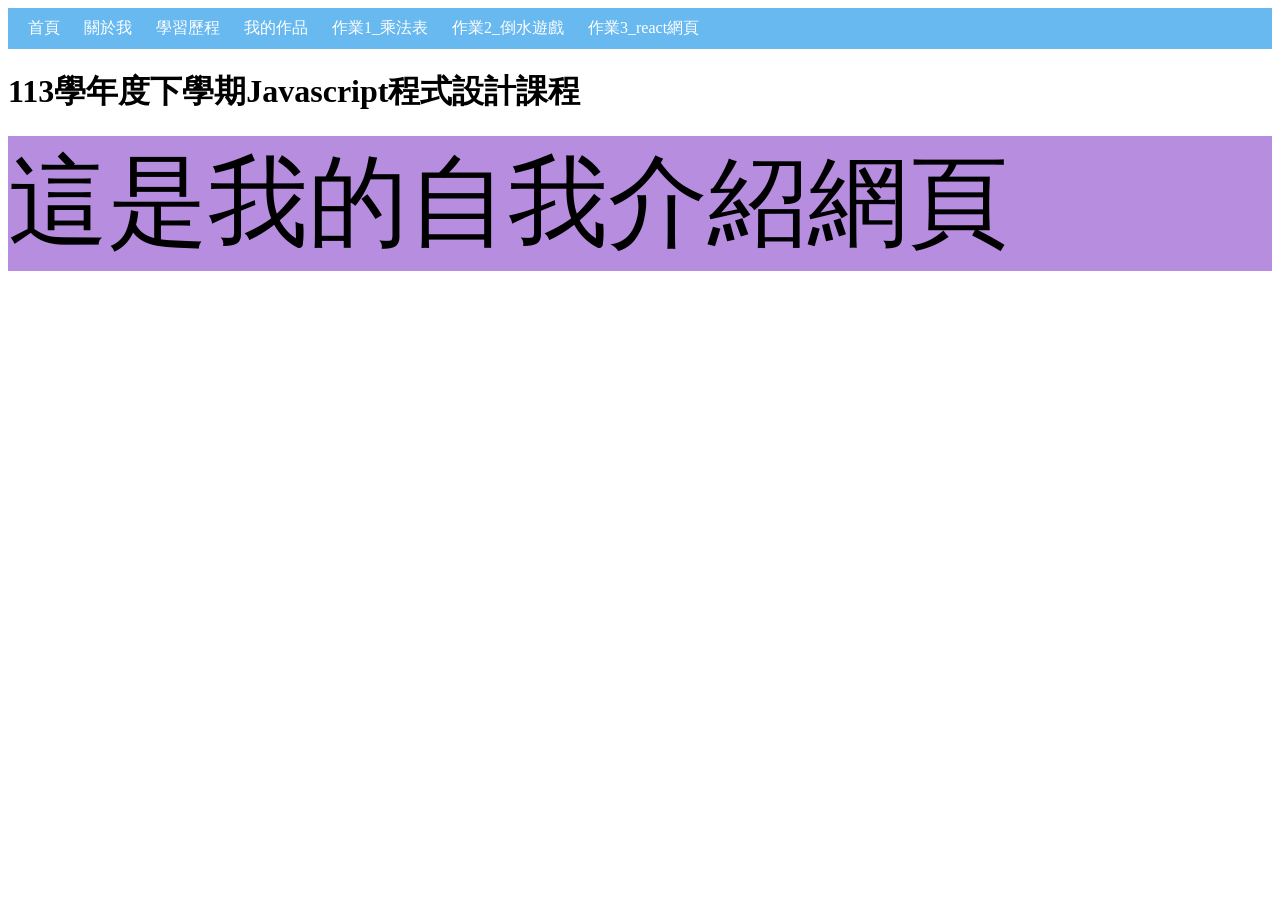
==== index.html @ c145d9f3 "新添了其他作業的頁面" ====
<!DOCTYPE html>
<html lang="en">
    <head>
        <meta charset="UTF-8">
        <meta name="viewport" content="width=device-width, initial-scale=1.0">
        <title>Javascript課程</title>
        <link rel="stylesheet" href="style.css">
    </head>
    <body>
        <div id="top">
            <a class="top_a" href="index.html">首頁</a>
            <a class="top_a" href="about.html">關於我</a>
            <a class="top_a" href="study.html">學習歷程</a>
            <a class="top_a" href="myproject.html">我的作品</a>
            <a class="top_a" href="homework.html">作業1_乘法表</a>
            <a class="top_a" href="https://abczoe.github.io/JavaScript_WaterPuzzle/" target="_blank">作業2_倒水遊戲</a>
            <a class="top_a" href="https://abczoe.github.io/AboutReact/" target="_blank">作業3_react網頁</a>
        </div>
        <h1>113學年度下學期Javascript程式設計課程</h1>
        <div style="font-size:100px; background-color:rgb(183, 141, 223);">
            這是我的自我介紹網頁
        </div>
    </body>
</html>
---- style.css ----
.top_a{
    color:white;
    background-color: rgba(0, 0, 0, 0);
    text-decoration: none;
    padding: 10px;
}
.top_a:hover{
background-color:rgb(60, 155, 91);
}
#top{
padding: 10px;
background-color:rgb(104, 185, 240);
}
div#myId{
    width: 90%;
    background-color: antiquewhite;
    padding: 30px;
    margin: 10px auto;
}
table,tr,td{
    border: 1px solid black;
    border-collapse: collapse;
}
table{
    margin: 0 auto;
}
td{
    padding: 5px;
    text-align: center;
}
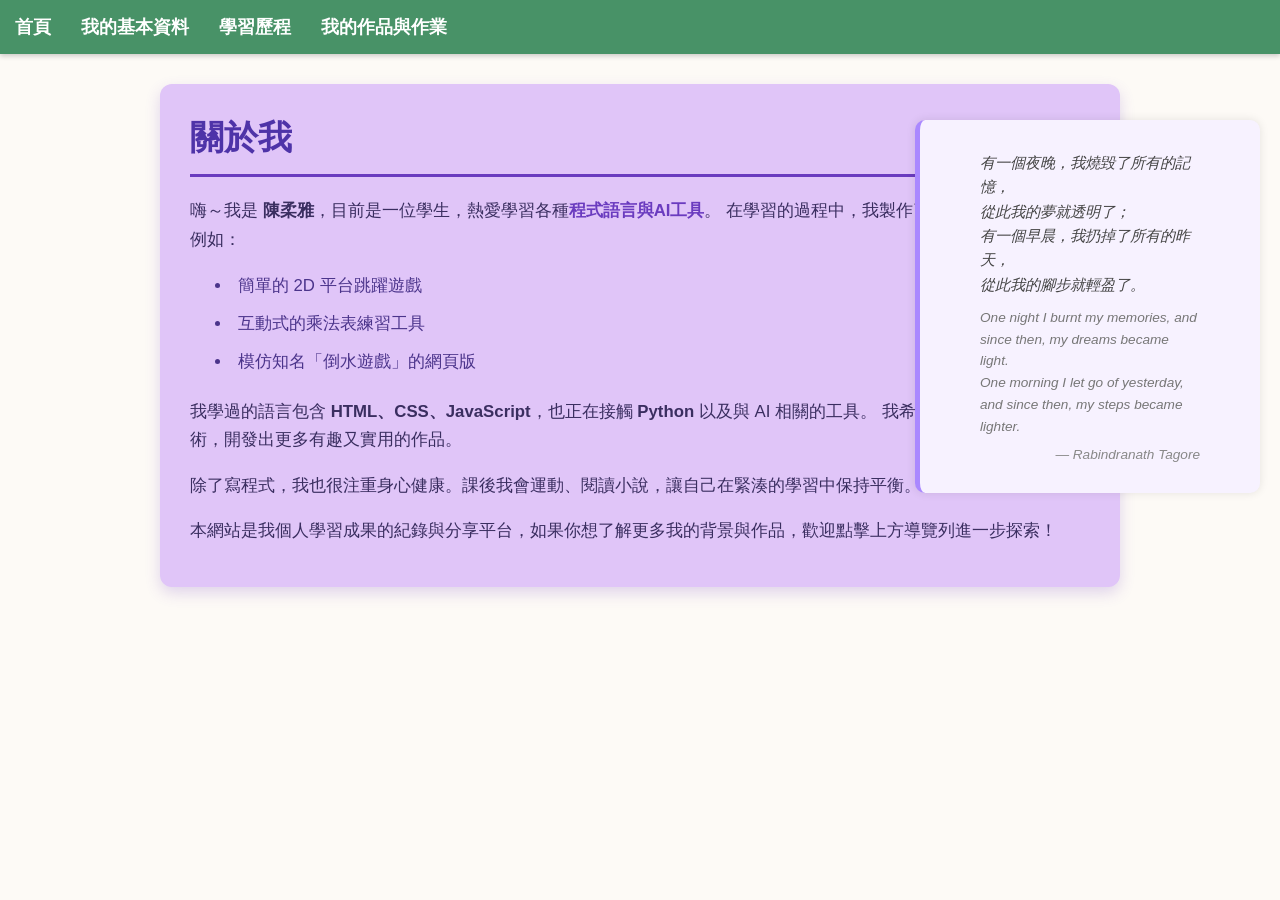
==== commit 83db1303: "重新排版，變更了外觀(css)" ====
--- a/index.html
+++ b/index.html
@@ -4,21 +4,51 @@
         <meta charset="UTF-8">
         <meta name="viewport" content="width=device-width, initial-scale=1.0">
         <title>Javascript課程</title>
-        <link rel="stylesheet" href="style.css">
+        <link rel="stylesheet" href="./styles/style.css">
     </head>
     <body>
         <div id="top">
             <a class="top_a" href="index.html">首頁</a>
-            <a class="top_a" href="about.html">關於我</a>
+            <a class="top_a" href="about.html">我的基本資料</a>
             <a class="top_a" href="study.html">學習歷程</a>
-            <a class="top_a" href="myproject.html">我的作品</a>
-            <a class="top_a" href="homework.html">作業1_乘法表</a>
-            <a class="top_a" href="https://abczoe.github.io/JavaScript_WaterPuzzle/" target="_blank">作業2_倒水遊戲</a>
-            <a class="top_a" href="https://abczoe.github.io/AboutReact/" target="_blank">作業3_react網頁</a>
+            <a class="top_a" href="myproject.html">我的作品與作業</a>
         </div>
-        <h1>113學年度下學期Javascript程式設計課程</h1>
-        <div style="font-size:100px; background-color:rgb(183, 141, 223);">
-            這是我的自我介紹網頁
+        <div class="intro-section">
+            <h2>關於我</h2>
+            <p>
+              嗨～我是 <strong>陳柔雅</strong>，目前是一位學生，熱愛學習各種<span class="highlight">程式語言與AI工具</span>。
+              在學習的過程中，我製作了幾個有趣的小專案，例如：
+            </p>
+            <ul>
+              <li>簡單的 2D 平台跳躍遊戲</li>
+              <li>互動式的乘法表練習工具</li>
+              <li>模仿知名「倒水遊戲」的網頁版</li>
+            </ul>
+            <p>
+              我學過的語言包含 <strong>HTML、CSS、JavaScript</strong>，也正在接觸 <strong>Python</strong> 以及與 AI 相關的工具。
+              我希望未來能結合創意與技術，開發出更多有趣又實用的作品。
+            </p>
+            <p>
+              除了寫程式，我也很注重身心健康。課後我會運動、閱讀小說，讓自己在緊湊的學習中保持平衡。
+            </p>
+            <p>
+              本網站是我個人學習成果的紀錄與分享平台，如果你想了解更多我的背景與作品，歡迎點擊上方導覽列進一步探索！
+            </p>
+        </div>
+        <div class="quote-box">
+            <blockquote>
+              <p>
+                有一個夜晚，我燒毀了所有的記憶，<br>
+                從此我的夢就透明了；<br>
+                有一個早晨，我扔掉了所有的昨天，<br>
+                從此我的腳步就輕盈了。
+              </p>
+              <p class="en">
+                One night I burnt my memories, and since then, my dreams became light.<br>
+                One morning I let go of yesterday, and since then, my steps became lighter.
+              </p>
+              <cite>— Rabindranath Tagore</cite>
+            </blockquote>
         </div>
     </body>
 </html>
--- a/styles/style.css
+++ b/styles/style.css
@@ -0,0 +1,281 @@
+/* ======= 通用設定 ======= */
+body {
+    font-family: 'Segoe UI', Tahoma, Geneva, Verdana, sans-serif;
+    margin: 0;
+    padding: 0;
+    background: #fdfaf6;
+    color: #333;
+  }
+  a {
+    color: #5a4fcf;
+    text-decoration: none;
+    transition: color 0.3s ease;
+  }
+  a:hover {
+    color: #d13f87;
+  }
+  
+  /* ======= 導覽列 ======= */
+  #top {
+    background-color: #489267;
+    padding: 10px;
+    display: flex;
+    justify-content: left;
+    gap: 20px;
+    box-shadow: 0 2px 5px rgba(0,0,0,0.2);
+    position: sticky;
+    top: 0;
+    z-index: 1000;
+  }
+  .top_a {
+    color: white;
+    padding: 5px;
+    font-weight: bold;
+    font-size: 1.1em;
+    transition: transform 0.3s ease;
+  }
+  .top_a:hover {
+    color: rgb(0, 0, 0);
+    transform: scale(1.1);
+    text-decoration: none;
+    background-color: #8de6a3;
+  }
+  
+  /* ======= 表格樣式 ======= */
+  table {
+    border-collapse: collapse;
+    width: 90%;
+    margin: 30px auto;
+    background: #fff8dc;
+    box-shadow: 0 4px 8px rgba(0,0,0,0.1);
+    border-radius: 10px;
+    overflow: hidden;
+  }
+  th, td {
+    padding: 20px;
+    vertical-align: top;
+    text-align: left;
+  }
+  th {
+    background-color: #ffe066;
+    font-size: 1.2em;
+    position: relative;
+  }
+  th p {
+    margin: 5px 0 0;
+    font-size: 12px;
+    color: #666;
+  }
+  ul {
+    list-style: disc inside;
+    line-height: 1.8;
+    padding-left: 20px;
+  }
+
+  /* ======= 首頁自我介紹區塊 ======= */
+  .intro-section {
+    background-color: #e0c5f8;
+    border-radius: 12px;
+    padding: 25px 30px;
+    max-width: 900px;
+    margin: 30px auto;
+    box-shadow: 0 6px 15px rgba(106, 59, 191, 0.2);
+    font-size: 1.05em;
+    color: #3a2e60;
+    line-height: 1.7;
+    font-family: 'Segoe UI', Tahoma, Geneva, Verdana, sans-serif;
+    transition: box-shadow 0.3s ease;
+  }
+  
+  .intro-section:hover {
+    box-shadow: 0 10px 25px rgba(106, 59, 191, 0.4);
+  }
+  
+  .intro-section h2 {
+    margin-top: 0;
+    font-size: 2em;
+    font-weight: 700;
+    color: #4e33a8;
+    border-bottom: 3px solid #6a3bbf;
+    padding-bottom: 8px;
+    margin-bottom: 20px;
+  }
+  
+  .intro-section ul {
+    list-style-type: disc;
+    padding-left: 25px;
+    margin-bottom: 20px;
+    color: #4b348b;
+  }
+  
+  .intro-section ul li {
+    margin-bottom: 8px;
+  }
+  
+  .highlight {
+    color: #6a3bbf;
+    font-weight: 700;
+  }
+  
+  @media (max-width: 768px) {
+    .intro-section {
+      padding: 20px 15px;
+      margin: 20px 15px;
+      font-size: 1em;
+    }
+  }
+
+  /* ======= 語錄區塊 ======= */
+  .quote-box {
+    position: fixed;
+    top: 120px;
+    right: 20px;
+    width: 300px;
+    background: #f7f2ff;
+    padding: 15px 20px;
+    border-left: 5px solid #aa88ff;
+    border-radius: 10px;
+    font-style: italic;
+    box-shadow: 0 0 10px rgba(0,0,0,0.1);
+    z-index: 999;
+    animation: fadeIn 1.2s ease-in-out;
+  }
+  
+  .quote-box p {
+    margin: 0 0 10px;
+    line-height: 1.6;
+    font-size: 0.95em;
+    color: #444;
+  }
+  
+  .quote-box .en {
+    color: #777;
+    font-size: 0.85em;
+  }
+  
+  .quote-box cite {
+    display: block;
+    margin-top: 8px;
+    font-size: 0.85em;
+    text-align: right;
+    color: #888;
+  }
+  
+  /* 響應式調整：在小螢幕時移到底部 */
+  @media (max-width: 768px) {
+    .quote-box {
+      position: static;
+      width: 90%;
+      margin: 20px auto;
+    }
+  }
+  
+  /* ======= 學校圖片區塊 ======= */
+  .school-gallery {
+    display: flex;
+    justify-content: space-around;
+    flex-wrap: wrap;
+    gap: 20px;
+    padding: 20px;
+  }
+  .school-card {
+    width: 30%;
+    background-color: white;
+    border-radius: 12px;
+    overflow: hidden;
+    box-shadow: 0 4px 10px rgba(0,0,0,0.1);
+    transition: transform 0.3s;
+    text-align: center;
+  }
+  .school-card img {
+    width: 100%;
+    height: auto;
+  }
+  .school-card:hover {
+    transform: translateY(-5px);
+  }
+  .school-card figcaption {
+    padding: 10px;
+    font-weight: bold;
+  }
+  
+  /* ======= 影片與作業區塊 ======= */
+  .content-wrapper {
+    display: flex;
+    flex-wrap: wrap;
+    justify-content: space-around;
+    align-items: flex-start;
+    padding: 40px;
+    gap: 40px;
+  }
+  .video-card {
+    width: 60%;
+  }
+  .video-wrapper {
+    position: relative;
+    padding-bottom: 56.25%;
+    height: 0;
+    overflow: hidden;
+    border-radius: 12px;
+    box-shadow: 0 0 10px rgba(0,0,0,0.2);
+  }
+  .video-wrapper iframe {
+    position: absolute;
+    width: 100%;
+    height: 100%;
+    border: none;
+  }
+  .video-card figcaption {
+    text-align: center;
+    font-weight: bold;
+    margin-top: 10px;
+  }
+  .link-card {
+    width: 30%;
+    background: #fafafa;
+    border-radius: 10px;
+    box-shadow: 0 4px 10px rgba(0,0,0,0.1);
+    padding: 20px;
+  }
+  .link-card h2 {
+    text-align: center;
+    margin-bottom: 15px;
+  }
+  .hw_a {
+    display: block;
+    margin: 10px 0;
+    padding: 10px;
+    background: #e8e8ff;
+    border-radius: 8px;
+    text-align: center;
+    transition: background 0.3s ease, transform 0.2s ease;
+  }
+  .hw_a:hover {
+    background: #cfcfff;
+    transform: scale(1.05);
+  }
+  
+  /* ======= 動畫效果 ======= */
+  @keyframes fadeIn {
+    from { opacity: 0; transform: translateY(20px); }
+    to { opacity: 1; transform: translateY(0); }
+  }
+  body > * {
+    animation: fadeIn 1s ease-in-out;
+  }
+  
+  /* ======= 響應式 ======= */
+  @media (max-width: 768px) {
+    .school-card, .video-card, .link-card {
+      width: 90%;
+    }
+    .content-wrapper {
+      flex-direction: column;
+      align-items: center;
+    }
+    #top {
+      flex-direction: column;
+      align-items: center;
+    }
+  }
+  
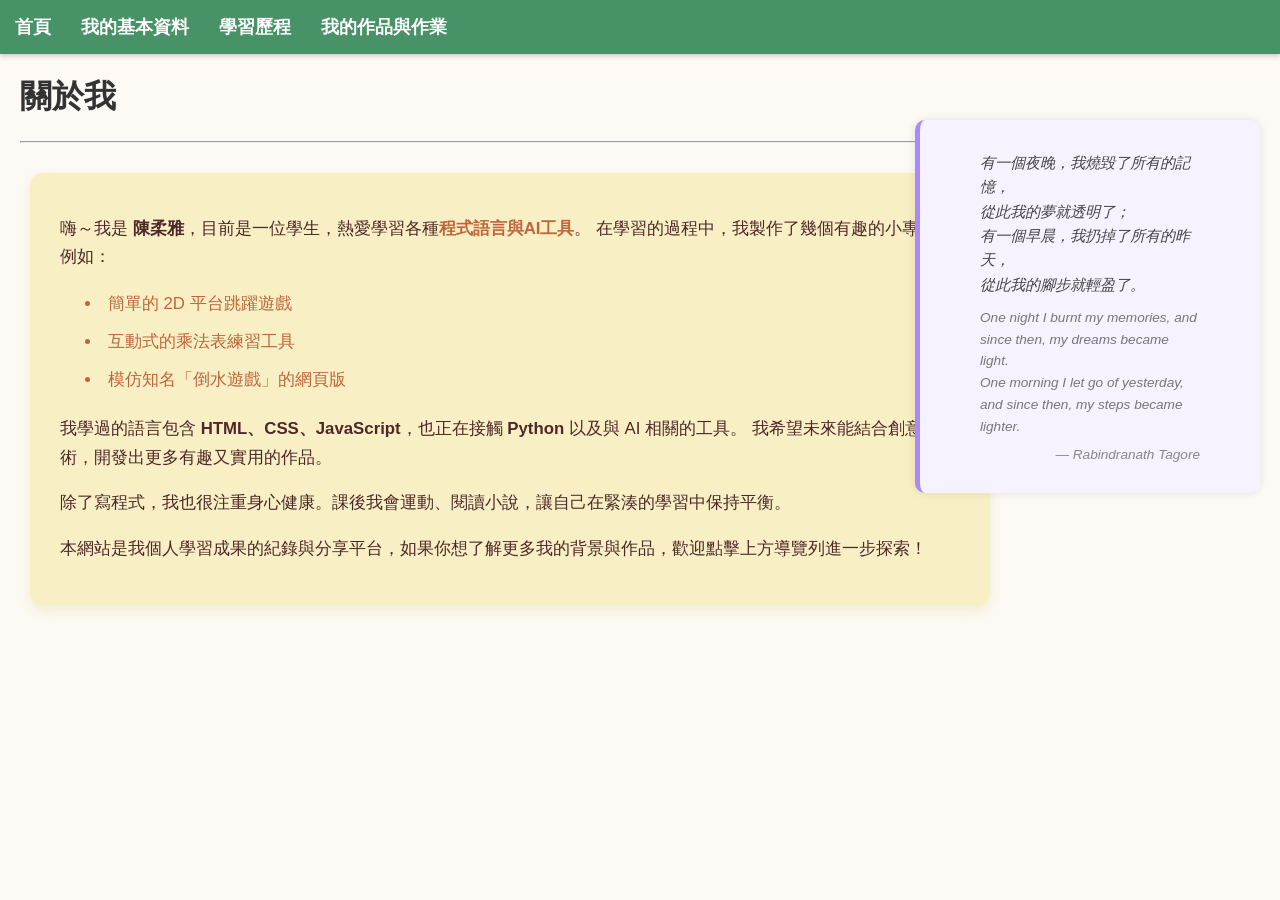
==== commit 4463d1fa: "更改了一些css外觀" ====
--- a/index.html
+++ b/index.html
@@ -13,8 +13,9 @@
             <a class="top_a" href="study.html">學習歷程</a>
             <a class="top_a" href="myproject.html">我的作品與作業</a>
         </div>
+        <h1 style="margin-left: 20px;">關於我</h1>
+        <hr style="margin: auto 20px;">
         <div class="intro-section">
-            <h2>關於我</h2>
             <p>
               嗨～我是 <strong>陳柔雅</strong>，目前是一位學生，熱愛學習各種<span class="highlight">程式語言與AI工具</span>。
               在學習的過程中，我製作了幾個有趣的小專案，例如：
--- a/styles/style.css
+++ b/styles/style.css
@@ -74,29 +74,29 @@
 
   /* ======= 首頁自我介紹區塊 ======= */
   .intro-section {
-    background-color: #e0c5f8;
+    background-color: #f8efc5;
     border-radius: 12px;
     padding: 25px 30px;
     max-width: 900px;
-    margin: 30px auto;
-    box-shadow: 0 6px 15px rgba(106, 59, 191, 0.2);
+    margin: 30px;
+    box-shadow: 0 6px 15px rgba(191, 178, 59, 0.2);
     font-size: 1.05em;
-    color: #3a2e60;
+    color: #4e2828;
     line-height: 1.7;
     font-family: 'Segoe UI', Tahoma, Geneva, Verdana, sans-serif;
     transition: box-shadow 0.3s ease;
   }
   
   .intro-section:hover {
-    box-shadow: 0 10px 25px rgba(106, 59, 191, 0.4);
+    box-shadow: 0 10px 25px rgba(191, 134, 59, 0.4);
   }
   
   .intro-section h2 {
     margin-top: 0;
     font-size: 2em;
     font-weight: 700;
-    color: #4e33a8;
-    border-bottom: 3px solid #6a3bbf;
+    color: #bf653b;
+    border-bottom: 3px solid #bf653b;
     padding-bottom: 8px;
     margin-bottom: 20px;
   }
@@ -105,7 +105,7 @@
     list-style-type: disc;
     padding-left: 25px;
     margin-bottom: 20px;
-    color: #4b348b;
+    color: #bf653b;
   }
   
   .intro-section ul li {
@@ -113,7 +113,7 @@
   }
   
   .highlight {
-    color: #6a3bbf;
+    color: #bf653b;
     font-weight: 700;
   }
   
@@ -254,17 +254,8 @@
     background: #cfcfff;
     transform: scale(1.05);
   }
-  
-  /* ======= 動畫效果 ======= */
-  @keyframes fadeIn {
-    from { opacity: 0; transform: translateY(20px); }
-    to { opacity: 1; transform: translateY(0); }
-  }
-  body > * {
-    animation: fadeIn 1s ease-in-out;
-  }
-  
   /* ======= 響應式 ======= */
+  /*螢幕寬度小於或等於 768 像素*/
   @media (max-width: 768px) {
     .school-card, .video-card, .link-card {
       width: 90%;
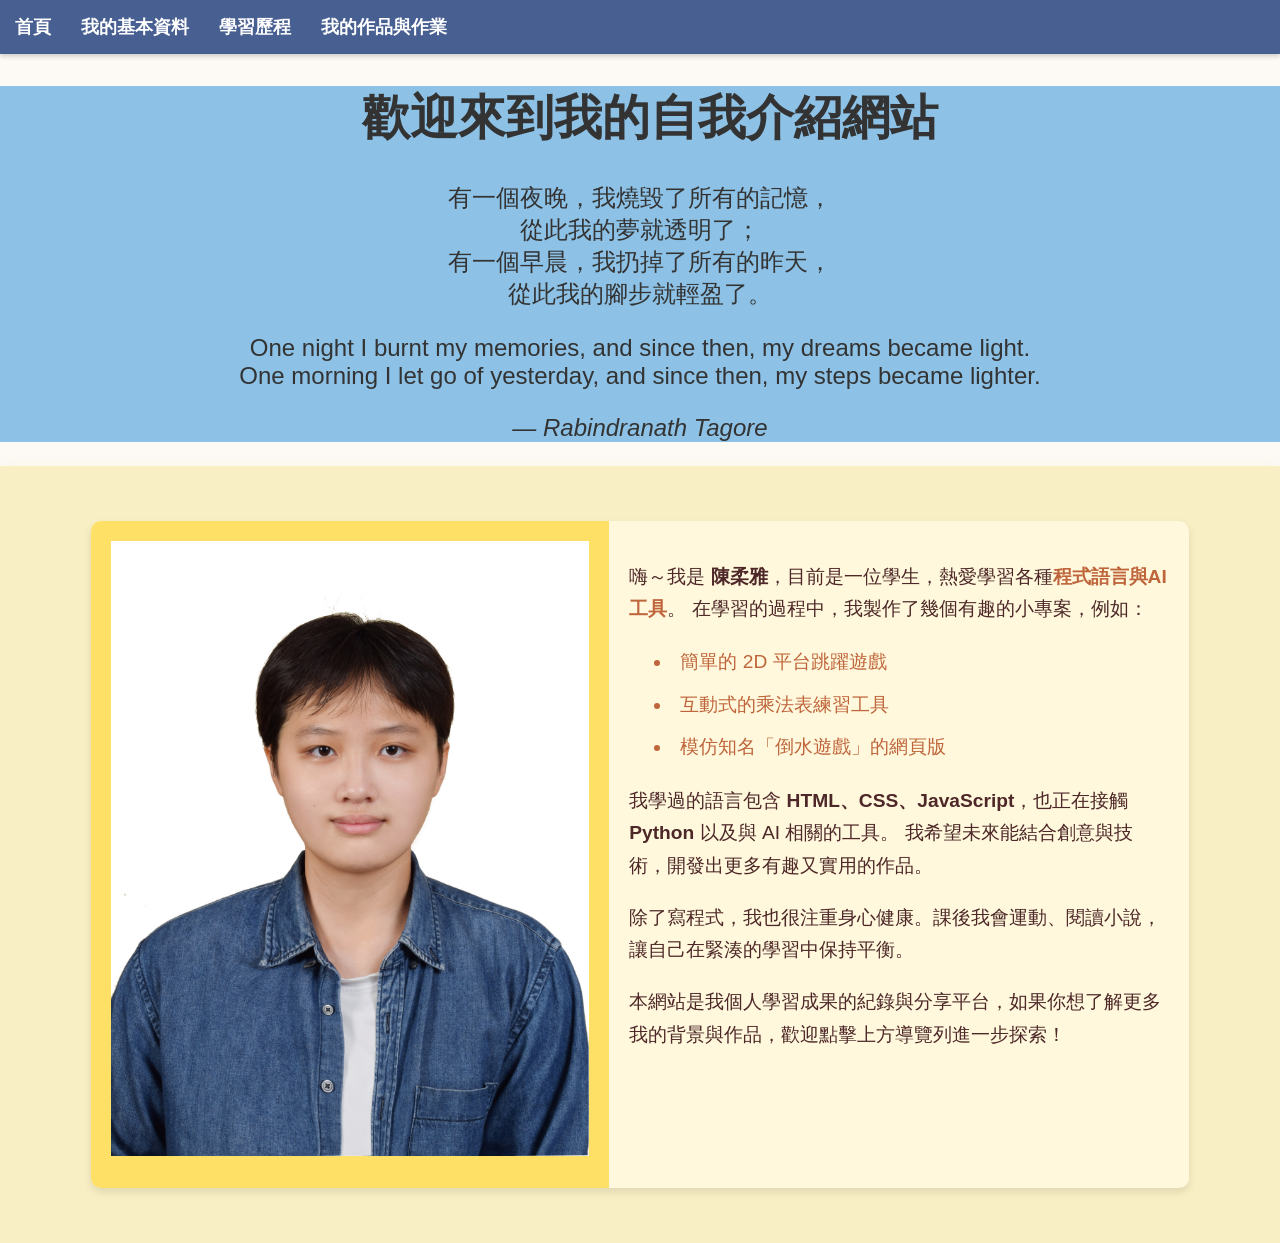
==== commit ca4fc1e5: "稍微修改了首頁的顯示樣式" ====
--- a/index.html
+++ b/index.html
@@ -3,7 +3,7 @@
     <head>
         <meta charset="UTF-8">
         <meta name="viewport" content="width=device-width, initial-scale=1.0">
-        <title>Javascript課程</title>
+        <title>我的自我介紹網頁</title>
         <link rel="stylesheet" href="./styles/style.css">
     </head>
     <body>
@@ -13,43 +13,49 @@
             <a class="top_a" href="study.html">學習歷程</a>
             <a class="top_a" href="myproject.html">我的作品與作業</a>
         </div>
-        <h1 style="margin-left: 20px;">關於我</h1>
-        <hr style="margin: auto 20px;">
+        <div class="intro">
+          <h1 style="margin-left: 20px;">歡迎來到我的自我介紹網站</h1>
+          <blockquote>
+            <p>
+              有一個夜晚，我燒毀了所有的記憶，<br>
+              從此我的夢就透明了；<br>
+              有一個早晨，我扔掉了所有的昨天，<br>
+              從此我的腳步就輕盈了。
+            </p>
+            <p class="en">
+              One night I burnt my memories, and since then, my dreams became light.<br>
+              One morning I let go of yesterday, and since then, my steps became lighter.
+            </p>
+            <cite>— Rabindranath Tagore</cite>
+          </blockquote>
+        </div>
+        
         <div class="intro-section">
-            <p>
-              嗨～我是 <strong>陳柔雅</strong>，目前是一位學生，熱愛學習各種<span class="highlight">程式語言與AI工具</span>。
-              在學習的過程中，我製作了幾個有趣的小專案，例如：
-            </p>
-            <ul>
-              <li>簡單的 2D 平台跳躍遊戲</li>
-              <li>互動式的乘法表練習工具</li>
-              <li>模仿知名「倒水遊戲」的網頁版</li>
-            </ul>
-            <p>
-              我學過的語言包含 <strong>HTML、CSS、JavaScript</strong>，也正在接觸 <strong>Python</strong> 以及與 AI 相關的工具。
-              我希望未來能結合創意與技術，開發出更多有趣又實用的作品。
-            </p>
-            <p>
-              除了寫程式，我也很注重身心健康。課後我會運動、閱讀小說，讓自己在緊湊的學習中保持平衡。
-            </p>
-            <p>
-              本網站是我個人學習成果的紀錄與分享平台，如果你想了解更多我的背景與作品，歡迎點擊上方導覽列進一步探索！
-            </p>
-        </div>
-        <div class="quote-box">
-            <blockquote>
+          <table>
+            <tr>
+              <th><img src="./src/myPhoto.jpg" alt="myPhoto" style="width: 100%;"></th>
+              <td>
+                <p>
+                嗨～我是 <strong>陳柔雅</strong>，目前是一位學生，熱愛學習各種<span class="highlight">程式語言與AI工具</span>。
+                在學習的過程中，我製作了幾個有趣的小專案，例如：
+              </p>
+              <ul>
+                <li>簡單的 2D 平台跳躍遊戲</li>
+                <li>互動式的乘法表練習工具</li>
+                <li>模仿知名「倒水遊戲」的網頁版</li>
+              </ul>
               <p>
-                有一個夜晚，我燒毀了所有的記憶，<br>
-                從此我的夢就透明了；<br>
-                有一個早晨，我扔掉了所有的昨天，<br>
-                從此我的腳步就輕盈了。
+                我學過的語言包含 <strong>HTML、CSS、JavaScript</strong>，也正在接觸 <strong>Python</strong> 以及與 AI 相關的工具。
+                我希望未來能結合創意與技術，開發出更多有趣又實用的作品。
               </p>
-              <p class="en">
-                One night I burnt my memories, and since then, my dreams became light.<br>
-                One morning I let go of yesterday, and since then, my steps became lighter.
+              <p>
+                除了寫程式，我也很注重身心健康。課後我會運動、閱讀小說，讓自己在緊湊的學習中保持平衡。
               </p>
-              <cite>— Rabindranath Tagore</cite>
-            </blockquote>
+              <p>
+                本網站是我個人學習成果的紀錄與分享平台，如果你想了解更多我的背景與作品，歡迎點擊上方導覽列進一步探索！
+              </p></td>
+            </tr>
+          </table>
         </div>
     </body>
 </html>
--- a/styles/style.css
+++ b/styles/style.css
@@ -17,7 +17,7 @@
   
   /* ======= 導覽列 ======= */
   #top {
-    background-color: #489267;
+    background-color: #485f92;
     padding: 10px;
     display: flex;
     justify-content: left;
@@ -38,7 +38,7 @@
     color: rgb(0, 0, 0);
     transform: scale(1.1);
     text-decoration: none;
-    background-color: #8de6a3;
+    background-color: #8de0e6;
   }
   
   /* ======= 表格樣式 ======= */
@@ -73,14 +73,16 @@
   }
 
   /* ======= 首頁自我介紹區塊 ======= */
+  .intro{
+    background-color: #8dc2e6;
+    text-align: center;
+    font-size: 1.5em;
+  }
   .intro-section {
     background-color: #f8efc5;
-    border-radius: 12px;
     padding: 25px 30px;
-    max-width: 900px;
-    margin: 30px;
     box-shadow: 0 6px 15px rgba(191, 178, 59, 0.2);
-    font-size: 1.05em;
+    font-size: 1.2em;
     color: #4e2828;
     line-height: 1.7;
     font-family: 'Segoe UI', Tahoma, Geneva, Verdana, sans-serif;
@@ -124,51 +126,6 @@
       font-size: 1em;
     }
   }
-
-  /* ======= 語錄區塊 ======= */
-  .quote-box {
-    position: fixed;
-    top: 120px;
-    right: 20px;
-    width: 300px;
-    background: #f7f2ff;
-    padding: 15px 20px;
-    border-left: 5px solid #aa88ff;
-    border-radius: 10px;
-    font-style: italic;
-    box-shadow: 0 0 10px rgba(0,0,0,0.1);
-    z-index: 999;
-    animation: fadeIn 1.2s ease-in-out;
-  }
-  
-  .quote-box p {
-    margin: 0 0 10px;
-    line-height: 1.6;
-    font-size: 0.95em;
-    color: #444;
-  }
-  
-  .quote-box .en {
-    color: #777;
-    font-size: 0.85em;
-  }
-  
-  .quote-box cite {
-    display: block;
-    margin-top: 8px;
-    font-size: 0.85em;
-    text-align: right;
-    color: #888;
-  }
-  
-  /* 響應式調整：在小螢幕時移到底部 */
-  @media (max-width: 768px) {
-    .quote-box {
-      position: static;
-      width: 90%;
-      margin: 20px auto;
-    }
-  }
   
   /* ======= 學校圖片區塊 ======= */
   .school-gallery {
@@ -179,7 +136,7 @@
     padding: 20px;
   }
   .school-card {
-    width: 30%;
+    width: 25%;
     background-color: white;
     border-radius: 12px;
     overflow: hidden;
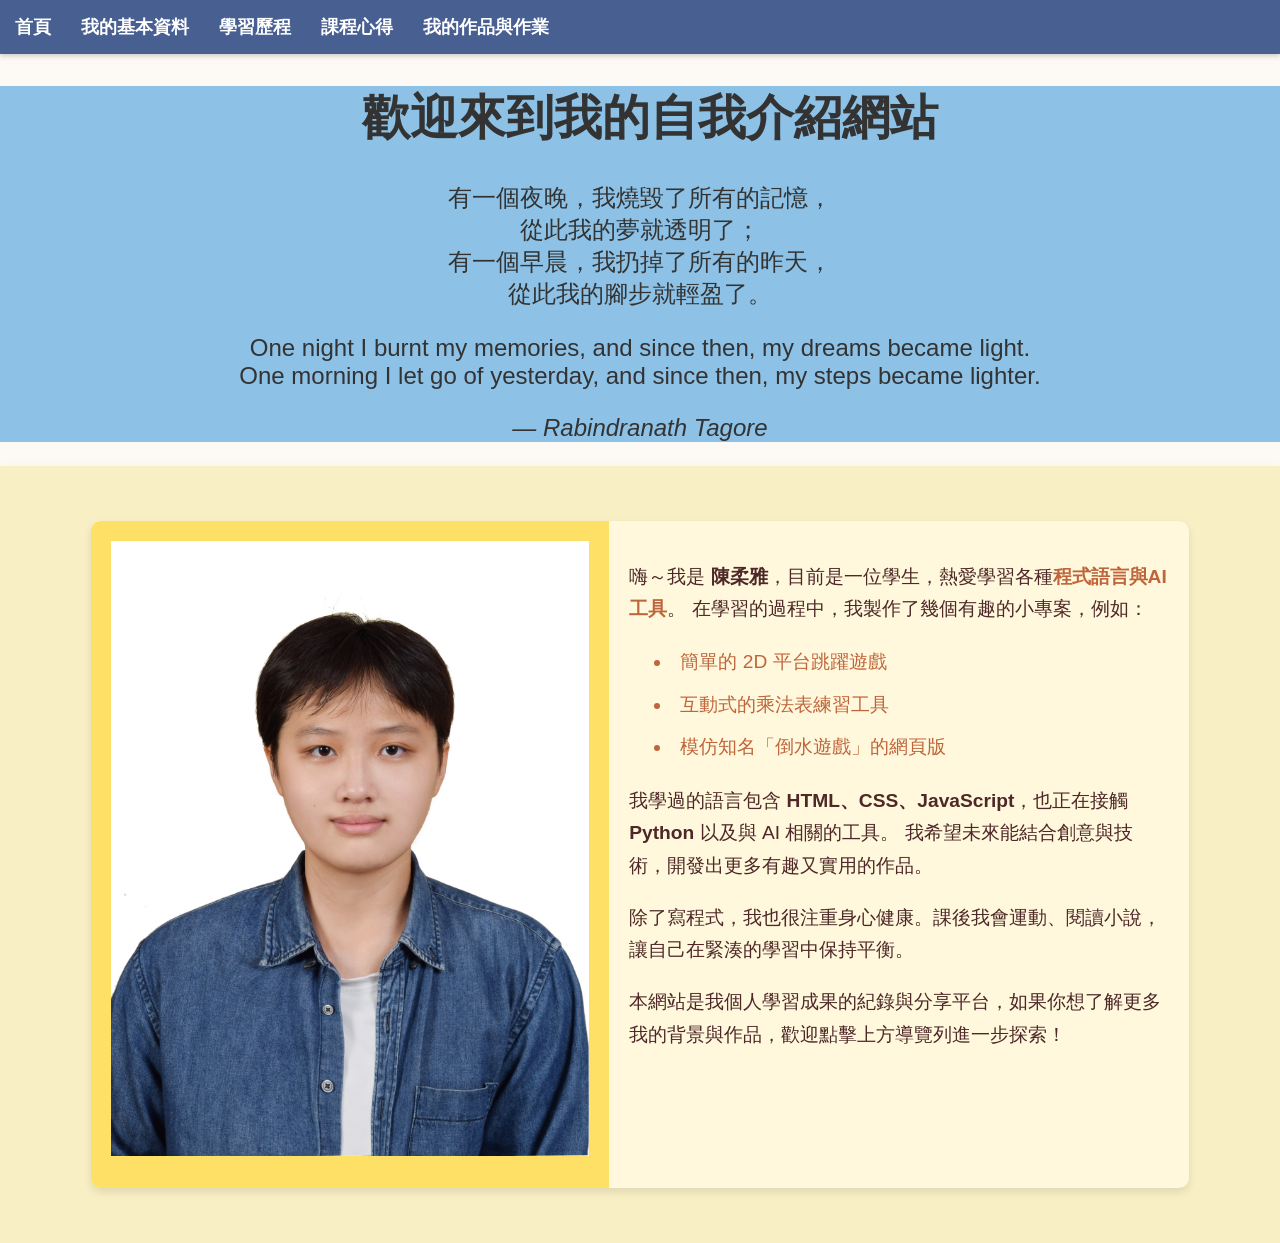
==== commit dc42e783: "新增心得" ====
--- a/index.html
+++ b/index.html
@@ -11,6 +11,7 @@
             <a class="top_a" href="index.html">首頁</a>
             <a class="top_a" href="about.html">我的基本資料</a>
             <a class="top_a" href="study.html">學習歷程</a>
+            <a class="top_a" href="courseEX.html">課程心得</a>
             <a class="top_a" href="myproject.html">我的作品與作業</a>
         </div>
         <div class="intro">
